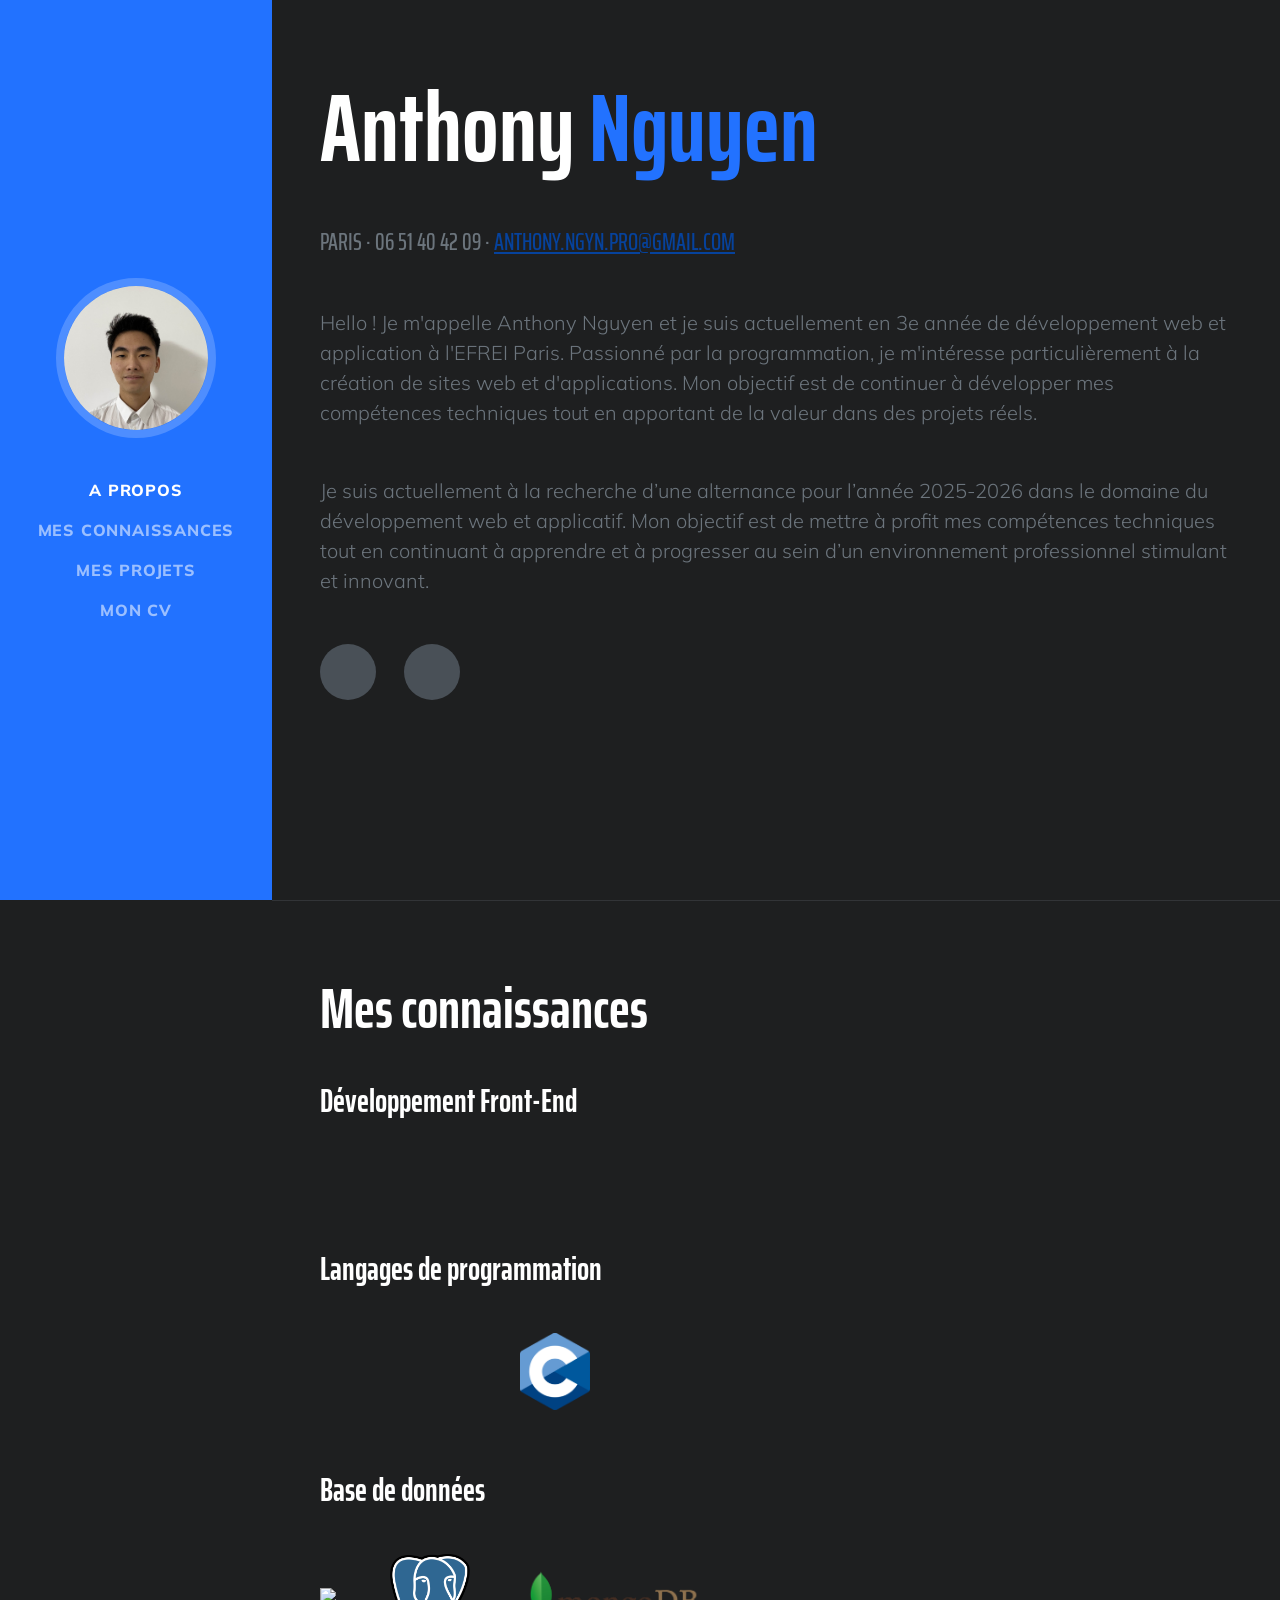
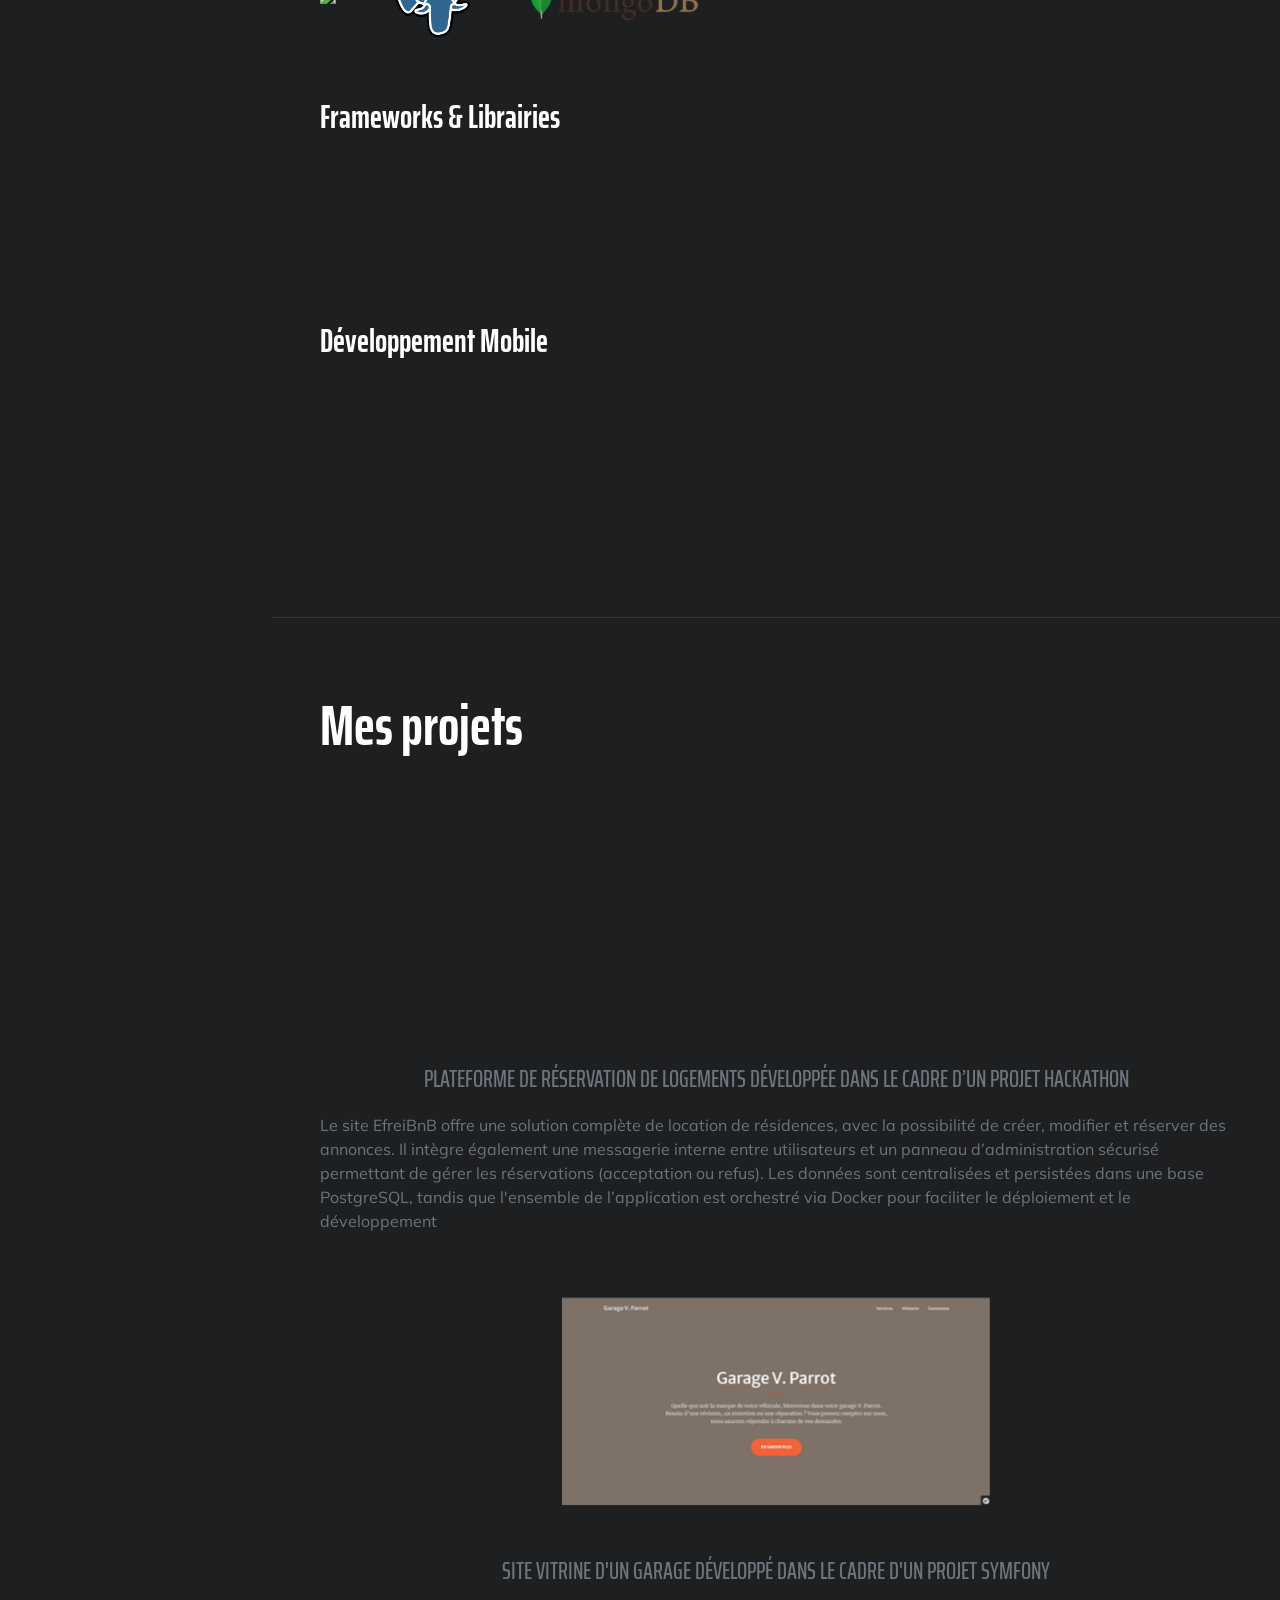
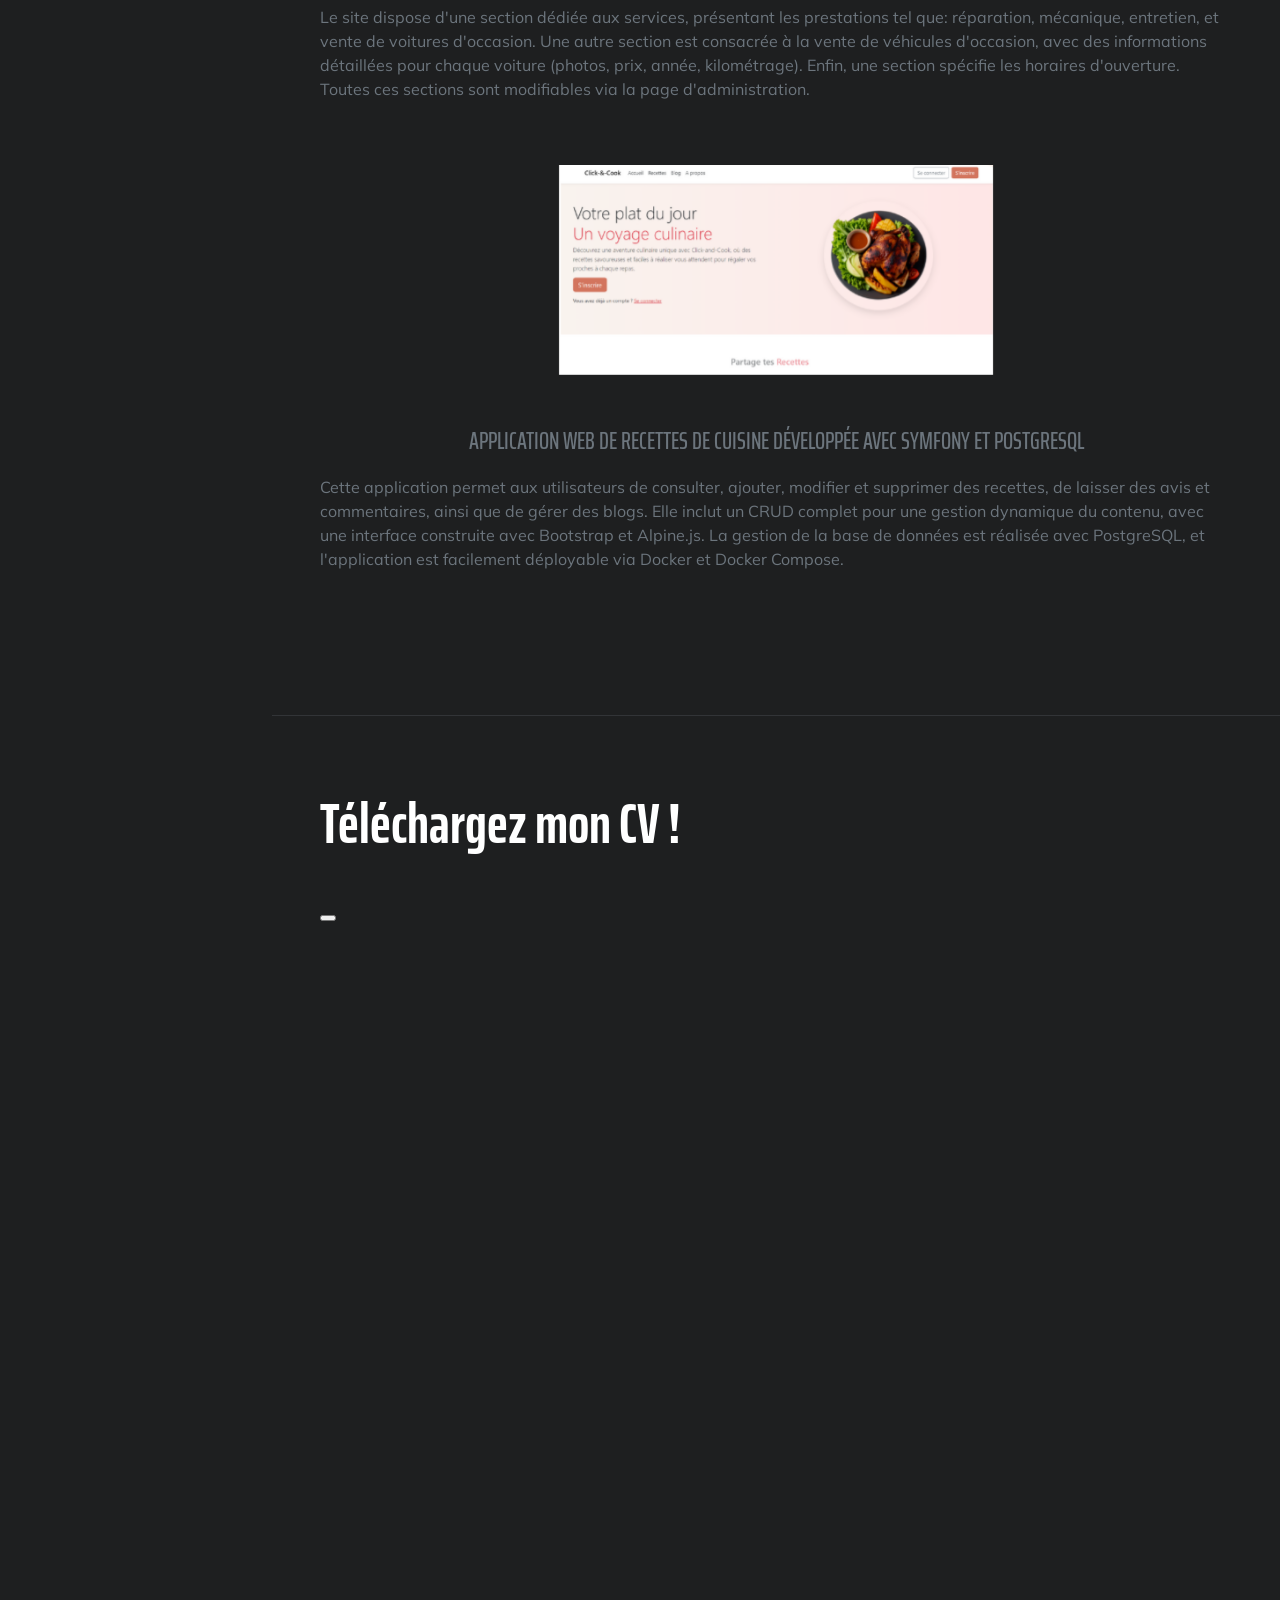
==== Documents/portfolio2/portfolio/index.html @ 5a9487f6 "maj alternance" ====
<!DOCTYPE html>
<html lang="en">
    <head>
        <meta charset="utf-8" />
        <meta name="viewport" content="width=device-width, initial-scale=1, shrink-to-fit=no" />
        <meta name="description" content="" />
        <meta name="author" content="" />
        <title>Portfolio - Anthony Nguyen</title>
        <link rel="icon" type="image/x-icon" href="assets/img/an.jpg"/>
        <script src="https://use.fontawesome.com/releases/v6.3.0/js/all.js" crossorigin="anonymous"></script>
        <link href="https://fonts.googleapis.com/css?family=Saira+Extra+Condensed:500,700" rel="stylesheet" type="text/css" />
        <link href="https://fonts.googleapis.com/css?family=Muli:400,400i,800,800i" rel="stylesheet" type="text/css" />
        <link href="css/styles.css" rel="stylesheet" />
        <link href="https://unpkg.com/aos@2.3.1/dist/aos.css" rel="stylesheet">
    </head>
    <body id="page-top">
        <!-- Navigation-->
        <nav class="navbar navbar-expand-lg navbar-dark bg-primary fixed-top" id="sideNav">
            <a class="navbar-brand js-scroll-trigger" href="#page-top">
                <span class="d-block d-lg-none">Anthony Nguyen</span>
                <span class="d-none d-lg-block"><img class="img-fluid img-profile rounded-circle mx-auto mb-2" src="assets/img/pdp2.jpg" alt="pdp" /></span>
            </a>
            <button class="navbar-toggler" type="button" data-bs-toggle="collapse" data-bs-target="#navbarResponsive" aria-controls="navbarResponsive" aria-expanded="false" aria-label="Toggle navigation"><span class="navbar-toggler-icon"></span></button>
            <div class="collapse navbar-collapse" id="navbarResponsive">
                <ul class="navbar-nav">
                    <li class="nav-item"><a class="nav-link js-scroll-trigger" href="#about">A propos</a></li>
                    <li class="nav-item"><a class="nav-link js-scroll-trigger" href="#connaissances">Mes connaissances</a></li>
                    <li class="nav-item"><a class="nav-link js-scroll-trigger" href="#projets">Mes projets</a></li>
                    <li class="nav-item"><a class="nav-link js-scroll-trigger" href="#CV">Mon CV</a></li>
                </ul>
            </div>
        </nav>
        <!-- Page Content-->
        <div class="container-fluid p-0">
            <!-- About-->
            <section class="resume-section" id="about">
                <div class="resume-section-content">
                    <h1 class="mb-5">
                        Anthony
                        <span class="text-primary">Nguyen</span>
                    </h1>
                    <div class="subheading mb-5">
                        Paris ·  06 51 40 42 09 ·
                        <a href="mailto:anthony.ngyn.pro@gmail.com">anthony.ngyn.pro@gmail.com</a>
                    </div>
                    <p class="lead mb-5">Hello ! Je m'appelle Anthony Nguyen et je suis actuellement en 3e année de développement web et application à l'EFREI Paris. Passionné par la programmation, je m'intéresse particulièrement à la création de sites web et d'applications. Mon objectif est de continuer à développer mes compétences techniques tout en apportant de la valeur dans des projets réels. </p>
                    <p class="lead mb-5">Je suis actuellement à la recherche d’une alternance pour l’année 2025-2026 dans le domaine du développement web et applicatif. Mon objectif est de mettre à profit mes compétences techniques tout en continuant à apprendre et à progresser au sein d’un environnement professionnel stimulant et innovant.</p>
                    <div class="social-icons">
                        <a class="social-icon" href="https://www.linkedin.com/in/anthony-nguyen7/" target="_blank"><i class="fab fa-linkedin-in" ></i></a>
                        <a class="social-icon" href="https://github.com/Trinyz7 " target="_blank"><i class="fab fa-github" ></i></a>
                    </div>
                </div>
            </section>
            <hr class="m-0" />
            <!-- Connaissances-->
            <section class="resume-section" id="connaissances">
                <div class="resume-section-content">
                    <h2 class="mb-5">Mes connaissances</h2>              
                          <div class="d-flex flex-column flex-md-row justify-content-between mb-5">
                              <div class="flex-grow-1">
                                <h3 class="mb-5">Développement Front-End</h3>
                                <div data-aos="fade-right" data-aos-offset="100" data-aos-easing="ease-in-sine">
                                <i class="fa-brands fa-html5 fa-4x" style="margin-right: 50px;"></i>
                                <i class="fa-brands fa-css3-alt fa-4x"></i>
                                <div class="subheading mb-3"></div>
                                </div>
                            </div>
                    </div>
                    <div class="d-flex flex-column flex-md-row justify-content-between mb-5">
                        <div class="flex-grow-1">
                            <h3 class="mb-5">Langages de programmation </h3>
                            <div data-aos="fade-right" data-aos-offset="100" data-aos-easing="ease-in-sine">
                            <i class="fa-brands fa-php fa-4x" style="margin-right: 50px;"></i>
                            <i class="fa-brands fa-js fa-4x" style="margin-right: 50px;"></i>    
                            <i class="fa-brands fa-python fa-4x" style="margin-right: 50px;"></i>  
                            <i class="fa-brands fa-java fa-4x" style="margin-right: 50px;"></i>   
                            <img src ="assets/img/C_Programming_Language.svg.png" width="70">        
                            <div class="subheading mb-3"></div>
                            </div>
                        </div>
                    </div>
                    <div class="d-flex flex-column flex-md-row justify-content-between mb-5">
                        <div class="flex-grow-1">
                            <h3 class="mb-5">Base de données</h3>
                            <div data-aos="fade-right" data-aos-offset="100" data-aos-easing="ease-in-sine">
                            <img src="assets/img/mysql.png" width="80">
                            <img src="assets/img/Postgresql_elephant.svg.png" width="80">
                            <img src="assets/img/mongodb.png" width="180">
                            <div class="subheading mb-3"></div>
                            </div>
                        </div>
                    </div>
                    <div class="d-flex flex-column flex-md-row justify-content-between mb-5">
                        <div class="flex-grow-1">
                            <h3 class="mb-5">Frameworks & Librairies</h3>
                            <div data-aos="fade-right" data-aos-offset="100" data-aos-easing="ease-in-sine">
                            <i class="fa-brands fa-symfony fa-4x" style="margin-right: 50px;"></i>
                            <i class="fa-brands fa-vuejs fa-4x" style="margin-right: 50px;"></i>
                            <i class="fa-brands fa-node-js fa-4x" style="margin-right: 50px;"></i>
                            <img src="assets/img/alpine.png" width="80">
                            <div class="subheading mb-3"></div>
                            </div>
                        </div>
                    </div>
                    <div class="d-flex flex-column flex-md-row justify-content-between mb-5">   
                        <div class="flex-grow-1">
                            <h3 class="mb-5">Développement Mobile</h3>
                            <div data-aos="fade-right" data-aos-offset="100" data-aos-easing="ease-in-sine">
                            <i class="fa-brands fa-java fa-4x" style="margin-right: 50px;"></i>
                            <img src="assets/img/kotlin.png" width="200">
                            <div class="subheading mb-3"></div>
                            </div>
                        </div>
                    </div>
            </section>
            <hr class="m-0" />
            <!-- projets -->
            <section class="resume-section" id="projets">
                <div class="resume-section-content">
                    <h2 class="mb-5">Mes projets</h2>
                    <div class="d-flex flex-column flex-md-row justify-content-between mb-5">
                        <div class="flex-grow-1">
                            <h3 class="mb-5">
                                <div class="project" data-aos="zoom-in" style="text-align: center;">
                                  <a href="https://github.com/HFI80Z/Projet_Hackathon" target="_blank">
                                    <div class="container">
                                      <img src="assets/img/efreibnb.png" alt="EfreiBnB" class="image">
                                      <div class="middle">
                                        <div class="text">Voir le projet</div>
                                      </div>
                                    </div>
                                  </a>
                                </div>
                              </h3>                              
                            <div class="subheading mb-3" style="text-align: center;" >Plateforme de réservation de logements développée dans le cadre d’un projet Hackathon</div>
                            <p> Le site EfreiBnB offre une solution complète de location de résidences, avec la possibilité de créer, modifier et réserver des annonces. Il intègre également une messagerie interne entre utilisateurs et un panneau d’administration sécurisé permettant de gérer les réservations (acceptation ou refus). Les données sont centralisées et persistées dans une base PostgreSQL, tandis que l'ensemble de l’application est orchestré via Docker pour faciliter le déploiement et le développement</p> 
                        </div>
                    </div>
                    <div class="d-flex flex-column flex-md-row justify-content-between mb-5">
                        <div class="flex-grow-1">
                            <h3 class="mb-5">
                                <div class="project" data-aos="zoom-in" style="text-align: center;">
                                  <a href="https://github.com/Trinyz7/projet_garage" target="_blank">
                                    <div class="container">
                                      <img src="assets/img/garage.png" alt="Garage" class="image">
                                      <div class="middle">
                                        <div class="text">Voir le projet</div>
                                      </div>
                                    </div>
                                  </a>
                                </div>
                              </h3>                              
                            <div class="subheading mb-3" style="text-align: center;" >Site vitrine d'un garage développé dans le cadre d'un projet Symfony</div>
                            <p> Le site dispose d'une section dédiée aux services, présentant les prestations tel que: réparation, mécanique, entretien, et vente de voitures d'occasion. Une autre section est consacrée à la vente de véhicules d'occasion, avec des informations détaillées pour chaque voiture (photos, prix, année, kilométrage). Enfin, une section spécifie les horaires d'ouverture. Toutes ces sections sont modifiables via la page d'administration.</p> 
                        </div>
                    </div>
                    <div class="d-flex flex-column flex-md-row justify-content-between mb-5">
                        <div class="flex-grow-1">
                            <h3 class="mb-5"> 
                                <div class="project" data-aos="zoom-in" style="text-align: center;"> 
                                    <a href="https://github.com/jordyvuong/Click-and-Cook" target="_blank">
                                        <div class="container">
                                        <img src="assets/img/c&c.png" alt="Click and Cook" class="image">
                                        <div class="middle">
                                            <div class="text">Voir le projet</div>
                                        </div>
                                        </div>
                                        </a>
                                        </div>
                                </h3>
                            <div class="subheading mb-3" style="text-align: center;">Application Web de Recettes de Cuisine Développée avec Symfony et PostgreSQL</div>
                            <p>Cette application permet aux utilisateurs de consulter, ajouter, modifier et supprimer des recettes, de laisser des avis et commentaires, ainsi que de gérer des blogs. Elle inclut un CRUD complet pour une gestion dynamique du contenu, avec une interface construite avec Bootstrap et Alpine.js. La gestion de la base de données est réalisée avec PostgreSQL, et l'application est facilement déployable via Docker et Docker Compose.</p> 

                        </div>
                </div>
            </section>
            <hr class="m-0" />

            <!-- CV-->
            <section class="resume-section" id="CV">
                <div class="resume-section-content">
                    <h2 class="mb-5">Téléchargez mon CV !</h2>
                    <div data-aos="fade-up" data-aos-anchor-placement="top-bottom">
                    <a href="#" download="#" target="_blank">
                        <button i class="fa-solid fa-download fa-10x"></button>
                    </a>
                    </div>
                    <div class="d-flex flex-column flex-md-row justify-content-between mb-5"></div>
                    </div>
        <!-- Bootstrap core JS-->
        <script src="https://cdn.jsdelivr.net/npm/bootstrap@5.2.3/dist/js/bootstrap.bundle.min.js"></script>
        <!-- Core theme JS-->
        <script src="js/scripts.js"></script>

        <!-- animation js-->
        <script src="https://unpkg.com/aos@2.3.1/dist/aos.js"></script>

        <script>
            AOS.init();
        </script>
    </body>
</html>
---- Documents/portfolio2/portfolio/css/styles.css ----
@charset "UTF-8";
:root {
  --bs-primary: rgb(#2272ff);
  --bs-secondary: #6c757d;
  --bs-dark: #212529;
  --bs-primary-rgb: 34, 114, 255;
  --bs-secondary-rgb: 108, 117, 125;
  --bs-font-sans-serif: system-ui, -apple-system, "Segoe UI", Roboto, "Helvetica Neue", "Noto Sans", "Liberation Sans", Arial, sans-serif, "Apple Color Emoji", "Segoe UI Emoji", "Segoe UI Symbol", "Noto Color Emoji";
  --bs-font-monospace: SFMono-Regular, Menlo, Monaco, Consolas, "Liberation Mono", "Courier New", monospace;
  --bs-gradient: linear-gradient(180deg, rgba(255, 255, 255, 0.15), rgba(255, 255, 255, 0));
  --bs-body-font-family: Muli, -apple-system, BlinkMacSystemFont, Segoe UI, Roboto, Helvetica Neue, Arial, sans-serif, Apple Color Emoji, Segoe UI Emoji, Segoe UI Symbol, Noto Color Emoji;
  --bs-body-font-size: 1rem;
  --bs-body-font-weight: 400;
  --bs-body-line-height: 1.5;
  --bs-body-color: #212529;
  --bs-body-bg: #1e1f20;
  --bs-link-color: #06429c;
  --bs-link-hover-color: #06429c;
  --bs-highlight-bg: #fff3cd;
}

*,
*::before,
*::after {
  box-sizing: border-box;
}

@media (prefers-reduced-motion: no-preference) {
  :root {
    scroll-behavior: smooth;
  }
}

body {
  margin: 0;
  font-family: var(--bs-body-font-family);
  font-size: var(--bs-body-font-size);
  font-weight: var(--bs-body-font-weight);
  line-height: var(--bs-body-line-height);
  color: var(--bs-body-color);
  text-align: var(--bs-body-text-align);
  background-color: var(--bs-body-bg);
  -webkit-text-size-adjust: 100%;
  -webkit-tap-highlight-color: rgba(0, 0, 0, 0);
}

hr {
  margin: 1rem 0;
  color: inherit;
  border: 0;
  border-top: 1px solid;
  opacity: 0.25;
}

h3, .h3, h2, .h2, h1, .h1 {
  margin-top: 0;
  margin-bottom: 0.5rem;
  font-family: "Saira Extra Condensed", -apple-system, BlinkMacSystemFont, "Segoe UI", Roboto, "Helvetica Neue", Arial, sans-serif, "Apple Color Emoji", "Segoe UI Emoji", "Segoe UI Symbol", "Noto Color Emoji";
  font-weight: 700;
  line-height: 1.2;
  color: #ffff;
}

h1, .h1 {
  font-size: calc(1.725rem + 5.7vw);
}
@media (min-width: 1200px) {
  h1, .h1 {
    font-size: 6rem;
  }
}

h2, .h2 {
  font-size: calc(1.475rem + 2.7vw);
}
@media (min-width: 1200px) {
  h2, .h2 {
    font-size: 3.5rem;
  }
}

h3, .h3 {
  font-size: calc(1.325rem + 0.9vw);
}
@media (min-width: 1200px) {
  h3, .h3 {
    font-size: 2rem;
  }
}

p {
  margin-top: 0;
  margin-bottom: 1rem;
}

ul {
  padding-left: 2rem;
}

ul
{
  margin-bottom: 0;
}

a {
  color: var(--bs-link-color);
  text-decoration: underline;
}

img,
svg {
  vertical-align: middle;
} 

button
 {
  margin: 0;
  font-family: inherit;
  font-size: inherit;
  line-height: inherit;
}

button
 {
  text-transform: none;
}

button:focus:not(:focus-visible) {
  outline: 0;
}

button,
[type=button],
[type=reset],
[type=submit] {
  -webkit-appearance: button;
}

button:not(:disabled),
[type=button]:not(:disabled),
[type=reset]:not(:disabled),
[type=submit]:not(:disabled) {
  cursor: pointer;
}

[role=button] {
  cursor: pointer;
}

.lead {
  font-size: 1.25rem;
  font-weight: 300;
}

.img-fluid {
  max-width: 100%;
  height: auto;
}


.container-fluid {
  --bs-gutter-x: 1.5rem;
  --bs-gutter-y: 0;
  width: 100%;
  padding-right: calc(var(--bs-gutter-x) * 0.5);
  padding-left: calc(var(--bs-gutter-x) * 0.5);
  margin-right: auto;
  margin-left: auto;
}

.fade {
  transition: opacity 0.15s linear;
}
@media (prefers-reduced-motion: reduce) {
  .fade {
    transition: none;
  }
}
.fade:not(.show) {
  opacity: 0;
}

.collapse:not(.show) {
  display: none;
}

.nav {
  --bs-nav-link-padding-x: 1rem;
  --bs-nav-link-padding-y: 0.5rem;
  --bs-nav-link-font-weight: ;
  --bs-nav-link-color: var(--bs-link-color);
  --bs-nav-link-hover-color: var(--bs-link-hover-color);
  --bs-nav-link-disabled-color: #6c757d;
  display: flex;
  flex-wrap: wrap;
  padding-left: 0;
  margin-bottom: 0;
  list-style: none;
}

.nav-link {
  display: block;
  padding: var(--bs-nav-link-padding-y) var(--bs-nav-link-padding-x);
  font-size: var(--bs-nav-link-font-size);
  font-weight: var(--bs-nav-link-font-weight);
  color: var(--bs-nav-link-color);
  text-decoration: none;
  transition: color 0.15s ease-in-out, background-color 0.15s ease-in-out, border-color 0.15s ease-in-out;
}
@media (prefers-reduced-motion: reduce) {
  .nav-link {
    transition: none;
  }
}
.nav-link:hover, .nav-link:focus {
  color: var(--bs-nav-link-hover-color);
}
.nav-link.disabled {
  color: var(--bs-nav-link-disabled-color);
  pointer-events: none;
  cursor: default;
}

.nav-fill .nav-item .nav-link,
.nav-justified .nav-item .nav-link {
  width: 100%;
}

.tab-content > .tab-pane {
  display: none;
}
.tab-content > .active {
  display: block;
}

.navbar {
  --bs-navbar-padding-x: 0;
  --bs-navbar-padding-y: 0.5rem;
  --bs-navbar-color: rgba(0, 0, 0, 0.55);
  --bs-navbar-hover-color: rgba(0, 0, 0, 0.7);
  --bs-navbar-disabled-color: rgba(0, 0, 0, 0.3);
  --bs-navbar-active-color: rgba(0, 0, 0, 0.9);
  --bs-navbar-brand-padding-y: 0.3125rem;
  --bs-navbar-brand-margin-end: 1rem;
  --bs-navbar-brand-font-size: 1.25rem;
  --bs-navbar-brand-color: rgba(0, 0, 0, 0.9);
  --bs-navbar-brand-hover-color: rgba(0, 0, 0, 0.9);
  --bs-navbar-nav-link-padding-x: 0.5rem;
  --bs-navbar-toggler-padding-y: 0.25rem;
  --bs-navbar-toggler-padding-x: 0.75rem;
  --bs-navbar-toggler-font-size: 1.25rem;
  --bs-navbar-toggler-icon-bg: url("data:image/svg+xml,%3csvg xmlns='http://www.w3.org/2000/svg' viewBox='0 0 30 30'%3e%3cpath stroke='rgba%280, 0, 0, 0.55%29' stroke-linecap='round' stroke-miterlimit='10' stroke-width='2' d='M4 7h22M4 15h22M4 23h22'/%3e%3c/svg%3e");
  --bs-navbar-toggler-border-color: rgba(0, 0, 0, 0.1);
  --bs-navbar-toggler-border-radius: 0.375rem;
  --bs-navbar-toggler-focus-width: 0.25rem;
  --bs-navbar-toggler-transition: box-shadow 0.15s ease-in-out;
  position: relative;
  display: flex;
  flex-wrap: wrap;
  align-items: center;
  justify-content: space-between;
  padding: var(--bs-navbar-padding-y) var(--bs-navbar-padding-x);
}

.navbar > .container-fluid
 {
  display: flex;
  flex-wrap: inherit;
  align-items: center;
  justify-content: space-between;
}
.navbar-brand {
  padding-top: var(--bs-navbar-brand-padding-y);
  padding-bottom: var(--bs-navbar-brand-padding-y);
  margin-right: var(--bs-navbar-brand-margin-end);
  font-size: var(--bs-navbar-brand-font-size);
  color: var(--bs-navbar-brand-color);
  text-decoration: none;
  white-space: nowrap;
}
.navbar-brand:hover, .navbar-brand:focus {
  color: var(--bs-navbar-brand-hover-color);
}

.navbar-nav {
  --bs-nav-link-padding-x: 0;
  --bs-nav-link-padding-y: 0.5rem;
  --bs-nav-link-font-weight: ;
  --bs-nav-link-color: var(--bs-navbar-color);
  --bs-nav-link-hover-color: var(--bs-navbar-hover-color);
  --bs-nav-link-disabled-color: var(--bs-navbar-disabled-color);
  display: flex;
  flex-direction: column;
  padding-left: 0;
  margin-bottom: 0;
  list-style: none;
}
.navbar-nav > .nav-link,
.navbar-nav .nav-link.active {
  color: var(--bs-navbar-active-color);
}
.navbar-nav {
  position: static;
}

.navbar-collapse {
  flex-basis: 100%;
  flex-grow: 1;
  align-items: center;
}

.navbar-toggler {
  padding: var(--bs-navbar-toggler-padding-y) var(--bs-navbar-toggler-padding-x);
  font-size: var(--bs-navbar-toggler-font-size);
  line-height: 1;
  color: var(--bs-navbar-color);
  background-color: transparent;
  border: var(--bs-border-width) solid var(--bs-navbar-toggler-border-color);
  border-radius: var(--bs-navbar-toggler-border-radius);
  transition: var(--bs-navbar-toggler-transition);
}
@media (prefers-reduced-motion: reduce) {
  .navbar-toggler {
    transition: none;
  }
}
.navbar-toggler:hover {
  text-decoration: none;
}
.navbar-toggler:focus {
  text-decoration: none;
  outline: 0;
  box-shadow: 0 0 0 var(--bs-navbar-toggler-focus-width);
}

.navbar-toggler-icon {
  display: inline-block;
  width: 1.5em;
  height: 1.5em;
  vertical-align: middle;
  background-image: var(--bs-navbar-toggler-icon-bg);
  background-repeat: no-repeat;
  background-position: center;
  background-size: 100%;
}


@media (min-width: 576px) {
  .navbar-expand-sm {
    flex-wrap: nowrap;
    justify-content: flex-start;
  }
  .navbar-expand-sm .navbar-nav {
    flex-direction: row;
  }
  .navbar-expand-sm .navbar-nav .dropdown-menu {
    position: absolute;
  }
  .navbar-expand-sm .navbar-nav .nav-link {
    padding-right: var(--bs-navbar-nav-link-padding-x);
    padding-left: var(--bs-navbar-nav-link-padding-x);
  }
  .navbar-expand-sm .navbar-nav-scroll {
    overflow: visible;
  }
  .navbar-expand-sm .navbar-collapse {
    display: flex !important;
    flex-basis: auto;
  }
  .navbar-expand-sm .navbar-toggler {
    display: none;
  }
  .navbar-expand-sm .offcanvas {
    position: static;
    z-index: auto;
    flex-grow: 1;
    width: auto !important;
    height: auto !important;
    visibility: visible !important;
    background-color: transparent !important;
    border: 0 !important;
    transform: none !important;
    transition: none;
  }
  .navbar-expand-sm .offcanvas .offcanvas-header {
    display: none;
  }
  .navbar-expand-sm .offcanvas .offcanvas-body {
    display: flex;
    flex-grow: 0;
    padding: 0;
    overflow-y: visible;
  }
}
  
@media (min-width: 992px) {
  .navbar-expand-lg {
    flex-wrap: nowrap;
    justify-content: flex-start;
  }
  .navbar-expand-lg .navbar-nav {
    flex-direction: row;
  }
  .navbar-expand-lg .navbar-nav .dropdown-menu {
    position: absolute;
  }
  .navbar-expand-lg .navbar-nav .nav-link {
    padding-right: var(--bs-navbar-nav-link-padding-x);
    padding-left: var(--bs-navbar-nav-link-padding-x);
  }
  .navbar-expand-lg .navbar-nav-scroll {
    overflow: visible;
  }
  .navbar-expand-lg .navbar-collapse {
    display: flex !important;
    flex-basis: auto;
  }
  .navbar-expand-lg .navbar-toggler {
    display: none;
  }
  .navbar-expand-lg .offcanvas {
    position: static;
    z-index: auto;
    flex-grow: 1;
    width: auto !important;
    height: auto !important;
    visibility: visible !important;
    background-color: transparent !important;
    border: 0 !important;
    transform: none !important;
    transition: none;
  }
  .navbar-expand-lg .offcanvas .offcanvas-header {
    display: none;
  }
  .navbar-expand-lg .offcanvas .offcanvas-body {
    display: flex;
    flex-grow: 0;
    padding: 0;
    overflow-y: visible;
  }
}


.navbar-dark {
  --bs-navbar-color: rgba(255, 255, 255, 0.55);
  --bs-navbar-hover-color: rgba(255, 255, 255, 0.75);
  --bs-navbar-disabled-color: rgba(255, 255, 255, 0.25);
  --bs-navbar-active-color: #fff;
  --bs-navbar-brand-color: #fff;
  --bs-navbar-brand-hover-color: #fff;
  --bs-navbar-toggler-border-color: rgba(255, 255, 255, 0.1);
  --bs-navbar-toggler-icon-bg: url("data:image/svg+xml,%3csvg xmlns='http://www.w3.org/2000/svg' viewBox='0 0 30 30'%3e%3cpath stroke='rgba%28255, 255, 255, 0.55%29' stroke-linecap='round' stroke-miterlimit='10' stroke-width='2' d='M4 7h22M4 15h22M4 23h22'/%3e%3c/svg%3e");
}

.fixed-top {
  position: fixed;
  top: 0;
  right: 0;
  left: 0;
  z-index: 1030;
}

.d-block {
  display: block !important;
}

.d-flex {
  display: flex !important;
}

.d-none {
  display: none !important;
}

.flex-column {
  flex-direction: column !important;
}

.flex-grow-1 {
  flex-grow: 1 !important;
}

.justify-content-between {
  justify-content: space-between !important;
}

.m-0 {
  margin: 0 !important;
}

.mx-auto {
  margin-right: auto !important;
  margin-left: auto !important;
}

.mb-0 {
  margin-bottom: 0 !important;
}

.mb-2 {
  margin-bottom: 0.5rem !important;
}

.mb-3 {
  margin-bottom: 1rem !important;
}


.mb-5 {
  margin-bottom: 3rem !important;
}

.p-0 {
  padding: 0 !important;
}

.text-primary {
  --bs-text-opacity: 1;
  color: rgba(var(--bs-primary-rgb), var(--bs-text-opacity)) !important;
}

.bg-primary {
  --bs-bg-opacity: 1;
  background-color: rgba(var(--bs-primary-rgb), var(--bs-bg-opacity)) !important;
}

.rounded-circle {
  border-radius: 50% !important;
}

@media (min-width: 768px) {
  .flex-md-row {
    flex-direction: row !important;
  }
}

@media (min-width: 992px) {
  .d-lg-block {
    display: block !important;
  }
  .d-lg-none {
    display: none !important;
  }
}

@media (min-width: 1200px) {
  .fs-1 {
    font-size: 6rem !important;
  }
  .fs-2 {
    font-size: 3.5rem !important;
  }
  .fs-3 {
    font-size: 2rem !important;
  }
  .fs-4 {
    font-size: 1.5rem !important;
  }
}

body {
  padding-top: 3.375rem;
  color: #6c757d;
}

@media (min-width: 992px) {
  body {
    padding-top: 0;
    padding-left: 17rem;
  }
}
h1, .h1,
h2,
.h2,
h3,
.h3

h1, .h1 {
  line-height: 1;
}

.subheading {
  font-family: "Saira Extra Condensed", -apple-system, BlinkMacSystemFont, "Segoe UI", Roboto, "Helvetica Neue", Arial, sans-serif, "Apple Color Emoji", "Segoe UI Emoji", "Segoe UI Symbol", "Noto Color Emoji";
  text-transform: uppercase;
  font-weight: 500;
  font-size: 1.5rem;
}

#sideNav {
  padding-left: 1rem;
  padding-right: 1rem;
}
#sideNav .navbar-nav .nav-item .nav-link {
  font-weight: 800;
  letter-spacing: 0.05rem;
  text-transform: uppercase;
}
#sideNav .navbar-toggler:focus {
  outline-color: #d48a6e;
}

@media (min-width: 992px) {
  #sideNav {
    padding-left: 0;
    padding-right: 0;
    text-align: center;
    position: fixed;
    top: 0;
    left: 0;
    display: flex;
    flex-direction: column;
    width: 17rem;
    height: 100vh;
  }
  #sideNav .navbar-brand {
    display: flex;
    margin: auto auto 0;
    padding: 0.5rem;
  }
  #sideNav .navbar-brand .img-profile {
    max-width: 10rem;
    max-height: 10rem;
    border: 0.5rem solid rgba(255, 255, 255, 0.2);
  }
  #sideNav .navbar-collapse {
    display: flex;
    align-items: flex-start;
    flex-grow: 0;
    width: 100%;
    margin-bottom: auto;
  }
  #sideNav .navbar-collapse .navbar-nav {
    flex-direction: column;
    width: 100%;
  }
  #sideNav .navbar-collapse .navbar-nav .nav-item {
    display: block;
  }
  #sideNav .navbar-collapse .navbar-nav .nav-item .nav-link {
    display: block;
  }
}
.social-icons .social-icon {
  display: inline-flex;
  align-items: center;
  justify-content: center;
  height: 3.5rem;
  width: 3.5rem;
  background-color: #495057;
  color: #fff;
  border-radius: 100%;
  font-size: 1.5rem;
  margin-right: 1.5rem;
  transition: transform 0.3s ease, background-color 0.3s ease;
}

.social-icons .social-icon:last-child {
  margin-right: 0;
}

.social-icons .social-icon:hover {
  background-color: #06429c;
  transform: scale(1.30); 
}

.zoom-in {
  background: linear-gradient(145deg, #2a2a2a, #383838);
  border: 2px solid #3f51b5;
}

.social-icons .social-icon.zoom-in:hover {
  transform: scale(1.20); 
}


@media (min-width: 768px) {
  section.resume-section {
    min-height: 100vh;
  }
}
@media (min-width: 992px) {
  section.resume-section {
    padding-left: 3rem;
    padding-right: 3rem;
    padding-top: 5rem;
    padding-bottom: 5rem;
  }
}

.resume-section img {
  margin-right: 50px; 
}

.container {
  position: relative;
  width: 80%; 
  margin: 0 auto; 
}

.image {
  opacity: 1;
  display: block;
  width: 200%;  
  height: auto;
  transition: .5s ease;
  backface-visibility: hidden;
  object-fit: cover;  
  max-width: 100%; 
  max-height: 400px; 
}

.middle {
  transition: .5s ease;
  opacity: 0;
  position: absolute;
  top: 50%;
  left: 50%;
  transform: translate(-50%, -50%);
  text-align: center;
}

.container:hover .image {
  opacity: 0.3;
}

.container:hover .middle {
  opacity: 1;
}

.text {
  background-color: transparent;  
  border: 2px solid #0412aa;  
  color: #ffffff;  
  font-size: 16px;
  padding: 16px 32px;
  text-transform: uppercase;
  font-weight: bold;
  letter-spacing: 1px;
  cursor: pointer;
  transition: all 0.3s ease; 
  border-radius: 5px;  
}

.text:hover {
  background-color: #0412aa;  
  color: white;  
  border-color: #06429c;  
}


.project {
  display: flex;
  justify-content: center;
  align-items: center;
  text-align: center;
}
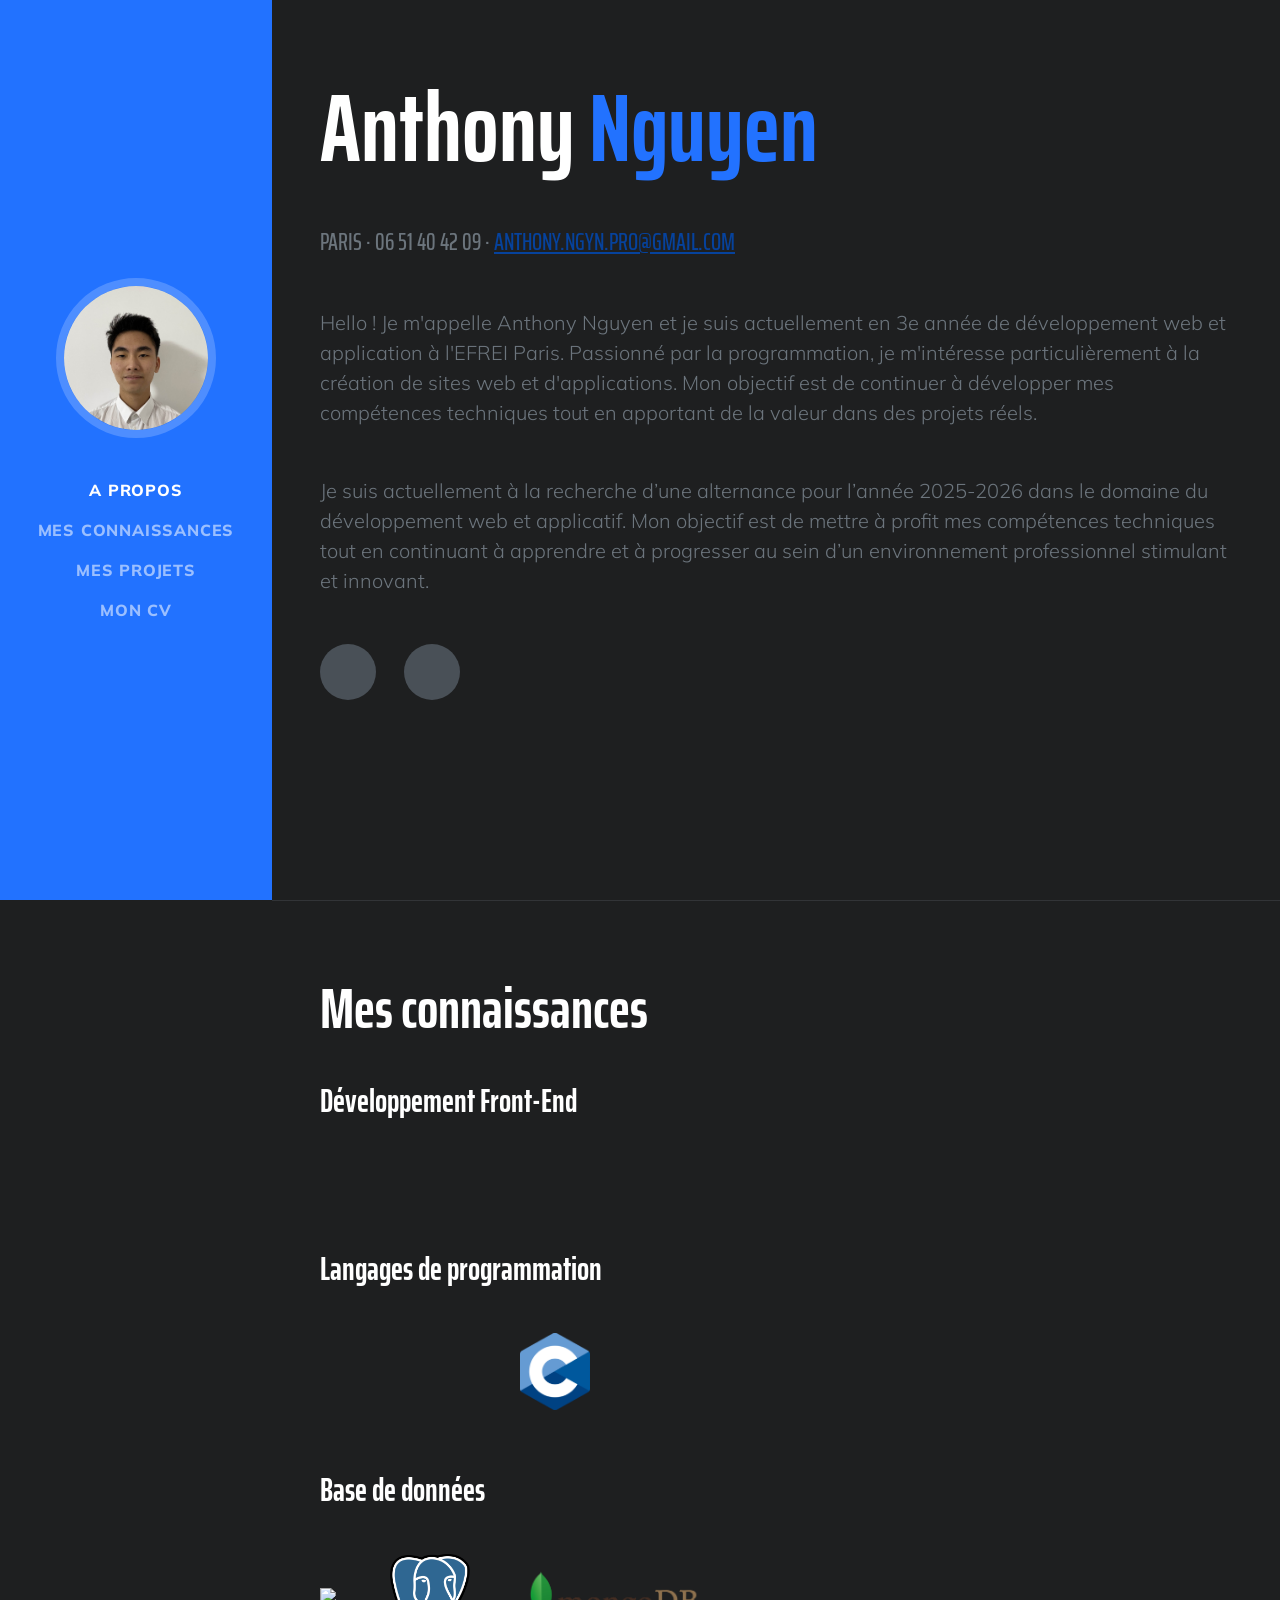
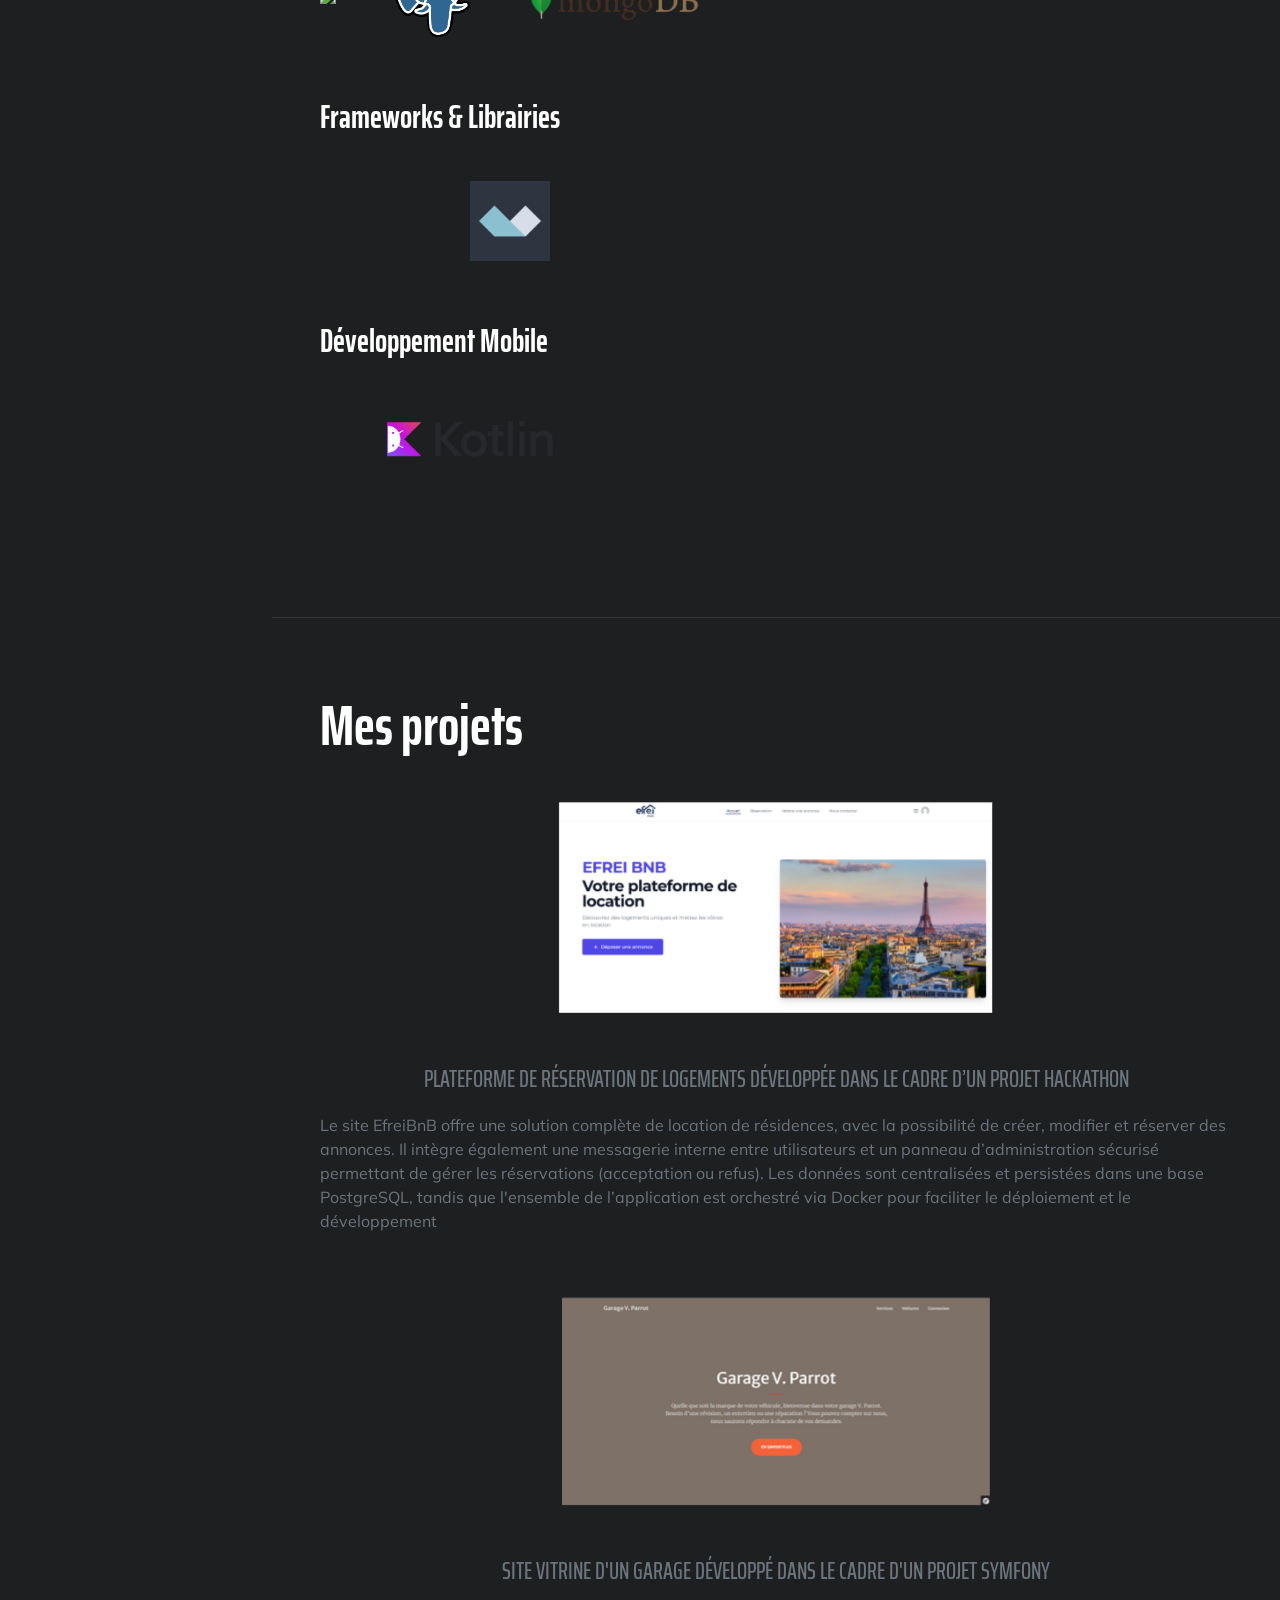
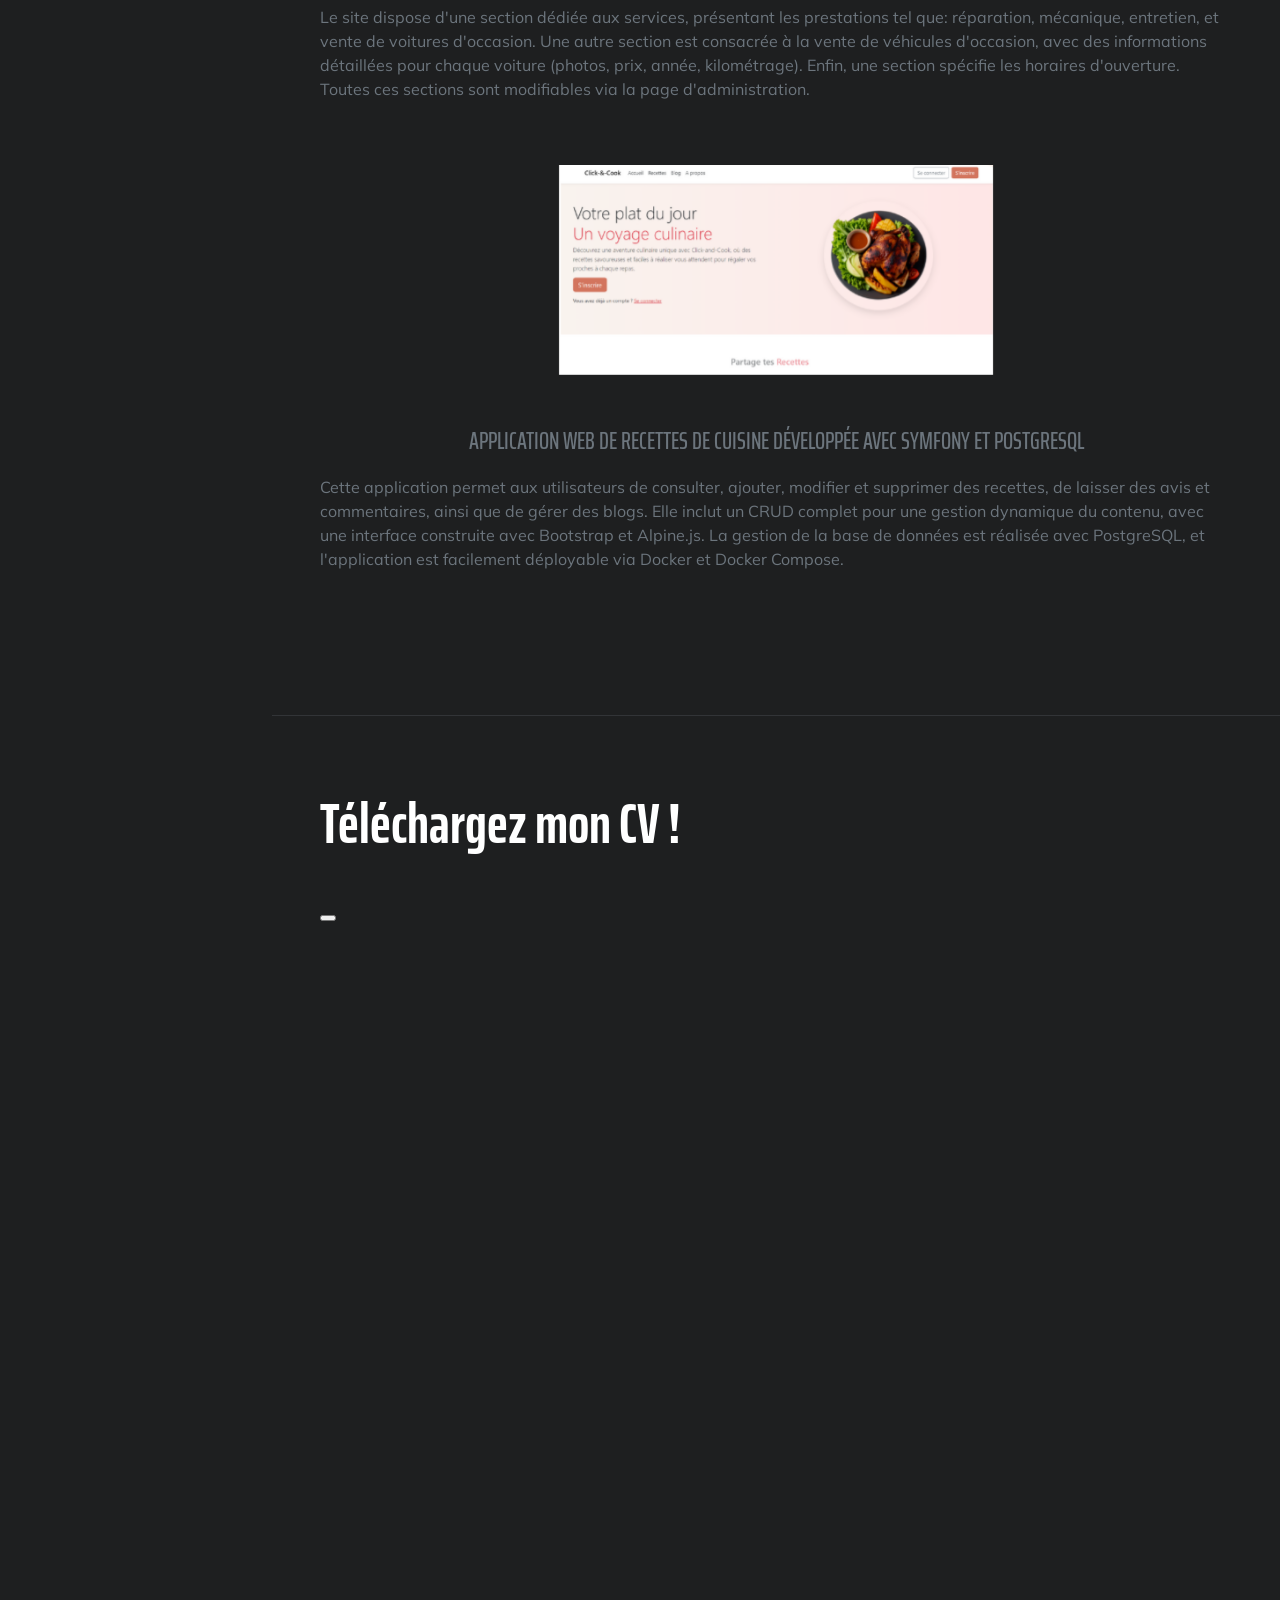
==== commit 83791b6b: "Mise à jour pour alternance" ====
--- a/Documents/portfolio2/portfolio/index.html
+++ b/Documents/portfolio2/portfolio/index.html
@@ -181,7 +181,7 @@
                 <div class="resume-section-content">
                     <h2 class="mb-5">Téléchargez mon CV !</h2>
                     <div data-aos="fade-up" data-aos-anchor-placement="top-bottom">
-                    <a href="#" download="#" target="_blank">
+                    <a href="assets/img/CV alternance septembre 2025 - Anthony Nguyen.pdf" download="CV alternance septembre 2025 - Anthony Nguyen.pdf" target="_blank">
                         <button i class="fa-solid fa-download fa-10x"></button>
                     </a>
                     </div>
